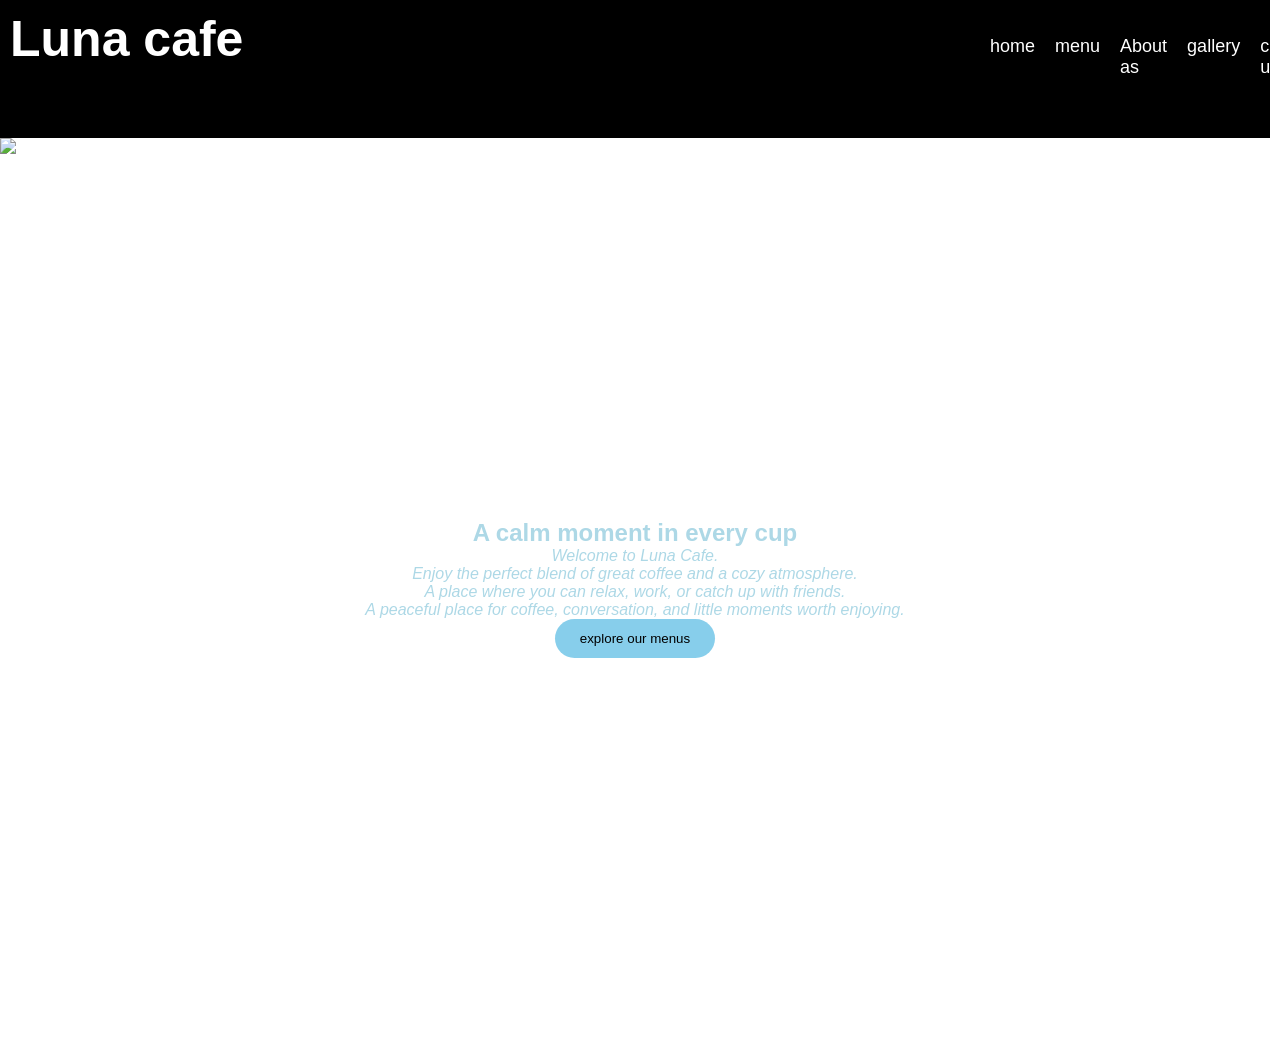
==== index.html @ 1dd924c2 "Add files via upload" ====
<!DOCTYPE html>
<html lang="en">
<head>
    <meta charset="UTF-8">
    <meta name="viewport" content="width=device-width, initial-scale=1.0">
    <title>luna cafe | coffee, cold drinks & more</title>
    <meta name="description" content="luna cafe offers delicious coffee,cold drinks, and a cozy cafe experience.
    ecplore our menu and visit luna cafe.">
    
    <link rel="stylesheet" href="styles.css">
    </head>
    
   

<body>  
 <header> 
    <div class="logo"
    <h1>Luna cafe</h1>
</div>
    
       
        &nbsp;&nbsp;&nbsp;&nbsp;&nbsp;&nbsp;&nbsp;&nbsp;&nbsp;&nbsp;&nbsp;&nbsp;&nbsp;&nbsp;&nbsp;&nbsp;&nbsp;&nbsp;
        &nbsp;&nbsp;&nbsp;&nbsp;&nbsp;&nbsp;&nbsp;&nbsp;&nbsp;&nbsp;&nbsp;&nbsp;&nbsp;&nbsp;&nbsp;&nbsp;&nbsp;&nbsp;&nbsp;&nbsp;&nbsp;&nbsp;&nbsp;&nbsp;&nbsp;&nbsp;&nbsp;&nbsp;&nbsp;&nbsp;&nbsp;&nbsp;&nbsp;&nbsp;&nbsp;&nbsp;
        &nbsp;&nbsp;&nbsp;&nbsp;&nbsp;&nbsp;&nbsp;&nbsp;&nbsp;&nbsp;&nbsp;&nbsp;&nbsp;&nbsp;&nbsp;&nbsp;&nbsp;&nbsp;&nbsp;&nbsp;&nbsp;&nbsp;&nbsp;&nbsp;&nbsp;&nbsp;&nbsp;&nbsp;&nbsp;&nbsp;&nbsp;&nbsp;&nbsp;&nbsp;&nbsp;&nbsp;
        &nbsp;&nbsp;&nbsp;&nbsp;&nbsp;&nbsp;&nbsp;&nbsp;&nbsp;&nbsp;&nbsp;&nbsp;&nbsp;&nbsp;&nbsp;&nbsp;&nbsp;&nbsp;&nbsp;&nbsp;&nbsp;&nbsp;&nbsp;&nbsp;&nbsp;&nbsp;&nbsp;&nbsp;&nbsp;&nbsp;&nbsp;&nbsp;&nbsp;&nbsp;&nbsp;&nbsp;
        &nbsp;&nbsp;&nbsp;&nbsp;&nbsp;&nbsp;&nbsp;&nbsp;&nbsp;&nbsp;&nbsp;&nbsp;&nbsp;&nbsp;&nbsp;&nbsp;&nbsp;&nbsp;&nbsp;&nbsp;&nbsp;&nbsp;&nbsp;&nbsp;&nbsp;&nbsp;&nbsp;&nbsp;&nbsp;&nbsp;&nbsp;&nbsp;&nbsp;&nbsp;&nbsp;&nbsp;
        &nbsp;&nbsp;&nbsp;&nbsp;&nbsp;&nbsp;&nbsp;&nbsp;&nbsp;&nbsp;&nbsp;&nbsp;&nbsp;&nbsp;&nbsp;&nbsp;&nbsp;&nbsp;&nbsp;&nbsp;&nbsp;&nbsp;&nbsp;&nbsp;&nbsp;&nbsp;&nbsp;&nbsp;&nbsp;&nbsp;&nbsp;&nbsp;&nbsp;&nbsp;&nbsp;&nbsp;
        &nbsp;&nbsp;&nbsp;&nbsp;&nbsp;&nbsp;&nbsp;
       &nbsp;&nbsp;&nbsp;&nbsp;&nbsp;&nbsp;&nbsp;&nbsp;&nbsp;&nbsp;&nbsp;
   ;
             <div class="nav">  
           <nav>
                 <a href="index.html">home</a>
                 <a href="menu.html">menu</a>
                 <a href="about.html">About as</a >
                <a href="gallery.html">gallery</a>
                <a href="contact.html">contact us</a>
               </nav>   
              </div>
          </header>   
   
  <main>
<section class="home">
   
   <img src="cafe.jpg.jdp" alt="Luna Cafe">
    <h2>A calm moment in every cup</h2>
 
<p>
    <i>
        Welcome to Luna Cafe.<br>
        Enjoy the perfect blend of great coffee and a cozy atmosphere.<br>
        A place where you can relax, work, or catch up with friends.<br>
        A peaceful place for coffee, conversation, and little moments worth enjoying.
    
    </i>

</p> 
</html>
         <a href="menu.html">
        <button>explore our menus</button>  
    
    </a>

</section>
      </n>   

</main>
</body>
</html>
---- styles.css ----
* {
    margin: 0;
    padding: 0;
    box-sizing: border-box;
}

body {
    font-family: Arial, sans-serif;
    color: black;
    background-image: url(cafe.jpg.jpg);
    background-size: 80% auto;
    background-position: center;
    background-repeat: no-repeat;
    margin-right: 10px;
    background-attachment: scroll;
}

header {
    width: 100%;
    background-color:black;
    padding: 10px;
   
    
}

nav { 
    display: flex;
    flex-direction: row;
    gap: 20px;
    list-style: none;
    margin-left: 1000px; 
   position: relative;
    top:-50px ;
    left:-20px ;
    font-size: 18px;

   
}
nav a{
    color:white;
    text-decoration: none;
    
}

.home {
    position: relative;
     min-height: 100vh;
        display: flex;
    flex-direction: column;
    justify-content: center;
    align-items: center;
    overflow: hidden;
    color:lightblue;
    text-align: center;
 
}
    

.home img {
    position: absolute;
     inset: 0;
    width: 300%;
    height: 100%;
    object-fit: cover;
    z-index: -2;
    background-attachment:fixed;
    background-image: url(cafe.jpd.jpg);
    background-repeat: no-repeat;
    background-size: cover;
    
}

.home::after {
    position: absolute;
    inset: 0;
    background:light blue(0, 0, 0, 0.35);
    content: "";
    z-index: -1;
}

.home h2,


.home + p,
   

.home + p + button {
    position: relative;
    z-index: 1;
   
}

.home h2 {
    margin-top:1px ;
}

.home + p {
    position: relative;
    margin-top:50px;
    text-align:center;
   
} 

button {
    padding: 12px 25px;
    border: 8px;
    border-radius: 45px;
    background-color: #87ceeb;
    color: black;
    cursor: pointer;
    display: inline-block;
}
.logo{ 
    white-space: nowrap;
    color:white;
    font-size: 50px;
    font-weight: bold;
  font-style: "segeo script,cursive;
 }
.home{
    background-image: url(cafe.jpg.jpg);
    background-size: contain;
    background-position: center center;
    background-attachment: fixed;
    background-repeat: no-repeat;
    min-height: 100vh;
    width: 100%;
}
   @media (max-width 768px) {
    header{
        padding: 15px;
    }
    nav ul {
        flex-direction: column;
        align-items: center;
        gap: 10px;
    }
    nav a{
        font-size: 16px;
    }
    h1{
        font-family: 32px;
        text-align: center;
    }
    h2{
        font-size: 25px;
    }
    p{
        font-size: 16px;
    }
    img{
        max-width: 100%;
        height: auto;
    }
   }
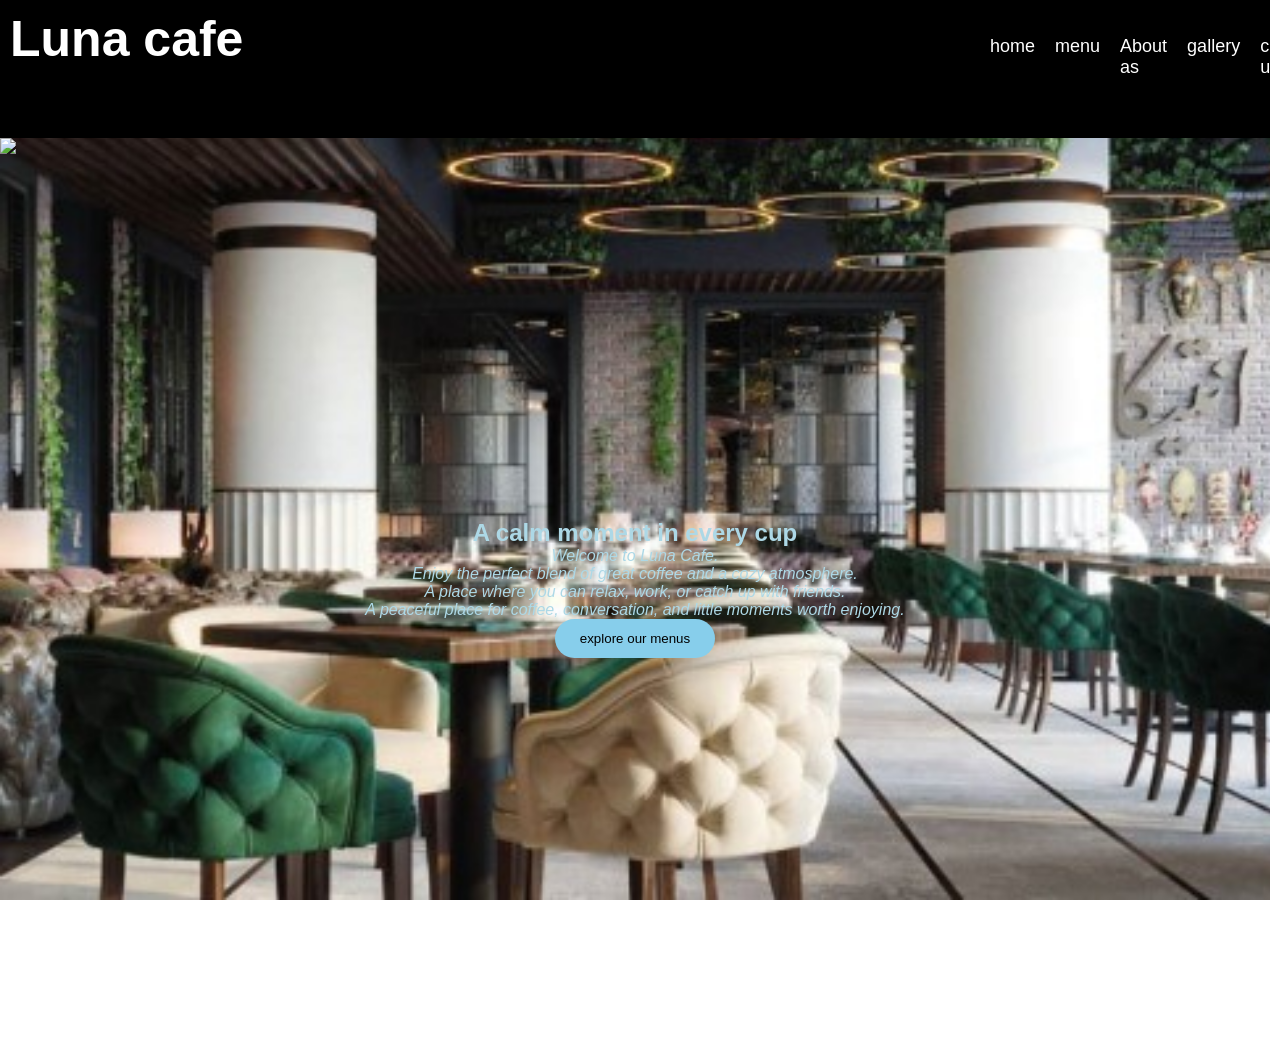
==== commit 6ff65992: "add google search console meta tag" ====
--- a/index.html
+++ b/index.html
@@ -6,6 +6,7 @@
     <title>luna cafe | coffee, cold drinks & more</title>
     <meta name="description" content="luna cafe offers delicious coffee,cold drinks, and a cozy cafe experience.
     ecplore our menu and visit luna cafe.">
+   <meta name="google-site-verification" content="htXUrxQ_1hzT39yhjUbwD0tOwm7XLkhP9jMneNYxM_I" />
     
     <link rel="stylesheet" href="styles.css">
     </head>
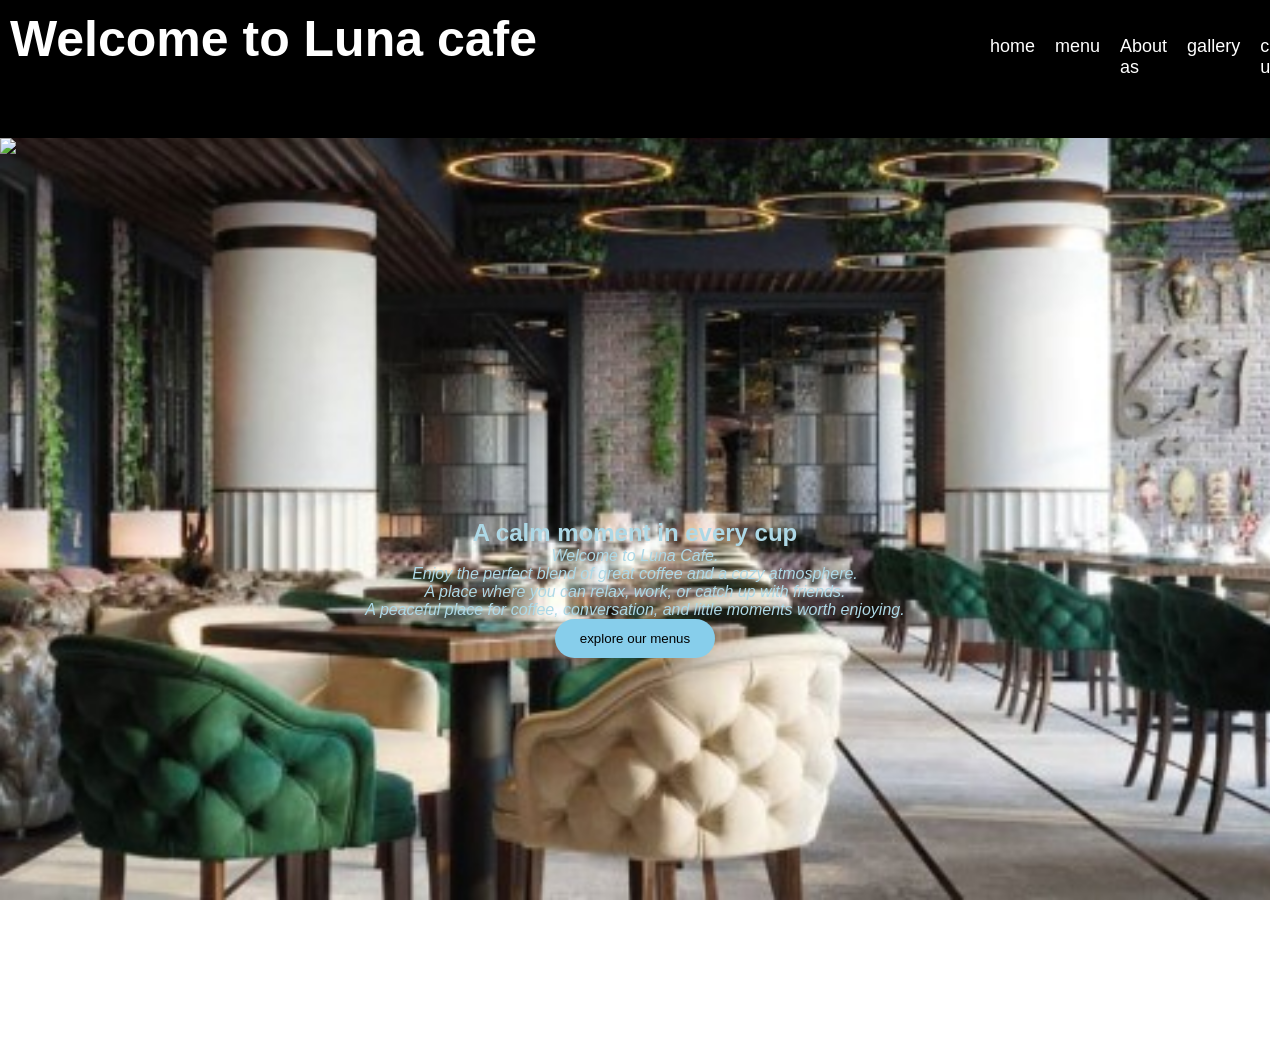
==== commit 02e48fc0: "fix responsive mobile layout" ====
--- a/index.html
+++ b/index.html
@@ -3,7 +3,7 @@
 <head>
     <meta charset="UTF-8">
     <meta name="viewport" content="width=device-width, initial-scale=1.0">
-    <title>luna cafe | coffee, cold drinks & more</title>
+    <title>luna cafe | coffee & pastries in [Newyork] </title>
     <meta name="description" content="luna cafe offers delicious coffee,cold drinks, and a cozy cafe experience.
     ecplore our menu and visit luna cafe.">
    <meta name="google-site-verification" content="htXUrxQ_1hzT39yhjUbwD0tOwm7XLkhP9jMneNYxM_I" />
@@ -16,7 +16,7 @@
 <body>  
  <header> 
     <div class="logo"
-    <h1>Luna cafe</h1>
+    <h1>Welcome to Luna cafe</h1>
 </div>
     
        
